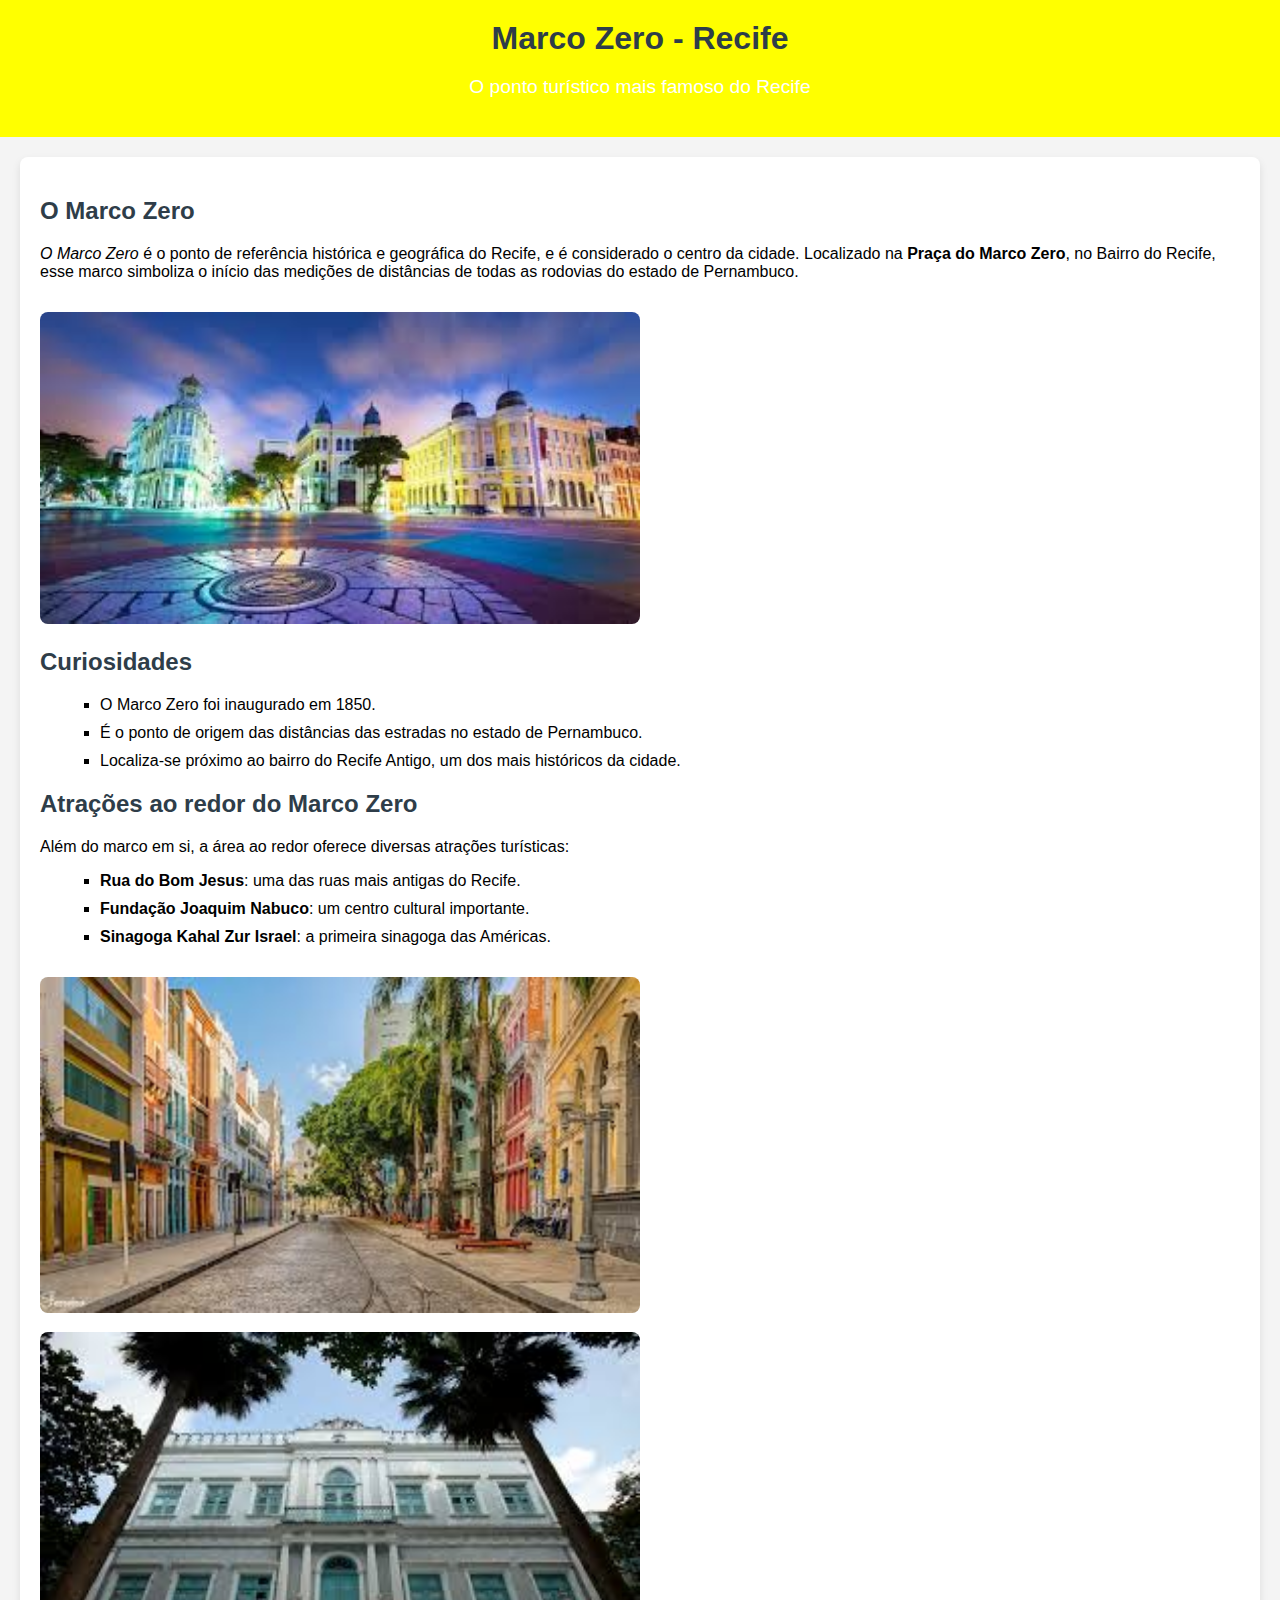
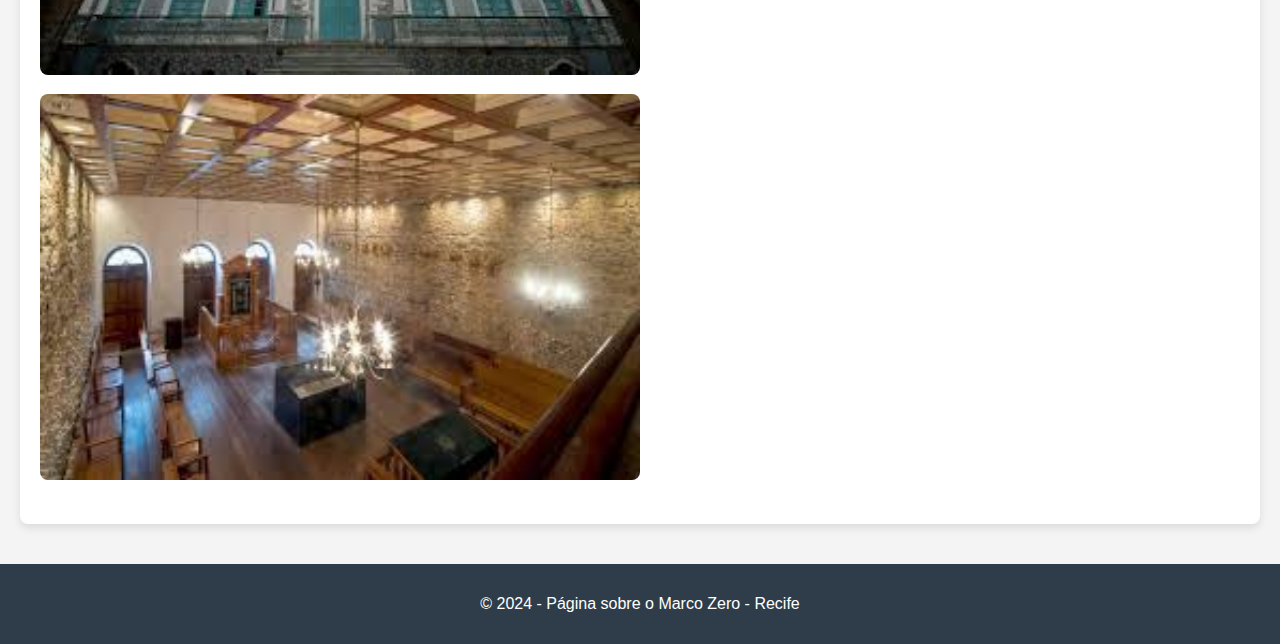
==== index.html @ c0847eab "pagina recife" ====
<!DOCTYPE html>
<html lang="pt-br">
<head>
    <meta charset="UTF-8">
    <meta name="viewport" content="width=device-width, initial-scale=1.0">
    <meta http-equiv="X-UA-Compatible" content="ie=edge">
    <title>Marco Zero - Recife</title>
    <link rel="stylesheet" href="style.css">
</head>
<body>

    
    <header>
        <h1>Marco Zero - Recife</h1>
        <p>O ponto turístico mais famoso do Recife</p>
    </header>

    
    <main>
        <section class="introducao">
            <h2>O Marco Zero</h2>
            <p><em>O Marco Zero</em> é o ponto de referência histórica e geográfica do Recife, e é considerado o centro da cidade. Localizado na <strong>Praça do Marco Zero</strong>, no Bairro do Recife, esse marco simboliza o início das medições de distâncias de todas as rodovias do estado de Pernambuco.</p>
            <img src="images/marcozero.jpg" alt="Marco Zero - Recife" class="imagem-principal">
        </section>

        <section class="curiosidades">
            <h2>Curiosidades</h2>
            <ul>
                <li>O Marco Zero foi inaugurado em 1850.</li>
                <li>É o ponto de origem das distâncias das estradas no estado de Pernambuco.</li>
                <li>Localiza-se próximo ao bairro do Recife Antigo, um dos mais históricos da cidade.</li>
            </ul>
        </section>

        <section class="atracoes">
            <h2>Atrações ao redor do Marco Zero</h2>
            <p>Além do marco em si, a área ao redor oferece diversas atrações turísticas:</p>
            <ul>
                <li><strong>Rua do Bom Jesus</strong>: uma das ruas mais antigas do Recife.</li>
                <li><strong>Fundação Joaquim Nabuco</strong>: um centro cultural importante.</li>
                <li><strong>Sinagoga Kahal Zur Israel</strong>: a primeira sinagoga das Américas.</li>
            </ul>
            <img src="images/bomjesus.jpg" alt="Rua do Bom Jesus - Recife" class="imagem-atracoes">
            <img src="images/fundacaojoaquim.jpg" alt="Fundação Joaquim Nabuco - Recife" class="imagem-atracoes">
            <img src="images/sinagoga.jpg" alt="Sinagoga Kahal Zur Israel" class="imagem-atracoes">
        </section>
    </main>

   
    <footer>
        <p>&copy; 2024 - Página sobre o Marco Zero - Recife</p>
    </footer>

</body>
</html>
---- style.css ----
/* Estilo Global */
body {
    font-family: Arial, sans-serif;
    background-color: #f4f4f4;
    margin: 0;
    padding: 0;
}

h1, h2 {
    color: #2e3d49;
}

header {
    background-color: yellow;
    color: white;
    padding: 20px;
    text-align: center;
}

header h1 {
    margin: 0;
}

header p {
    font-size: 1.2em;
}

/* Estilo para o conteúdo principal */
main {
    margin: 20px;
    padding: 20px;
    background-color: white;
    box-shadow: 0px 4px 8px rgba(0, 0, 0, 0.1);
    border-radius: 8px;
}

section {
    margin-bottom: 20px;
}

.introducao, .curiosidades, .atracoes {
    margin-bottom: 20px;
}

.introducao img, .atracoes img {
    width: 100%;
    max-width: 600px;
    height: auto;
    border-radius: 8px;
    margin-top: 15px;
}

/* Estilo para as listas */
ul {
    list-style-type: square;
    margin-left: 20px;
}

li {
    margin-bottom: 10px;
}

/* Rodapé */
footer {
    background-color: #2e3d49;
    color: white;
    text-align: center;
    padding: 15px;
    margin-top: 40px;
}
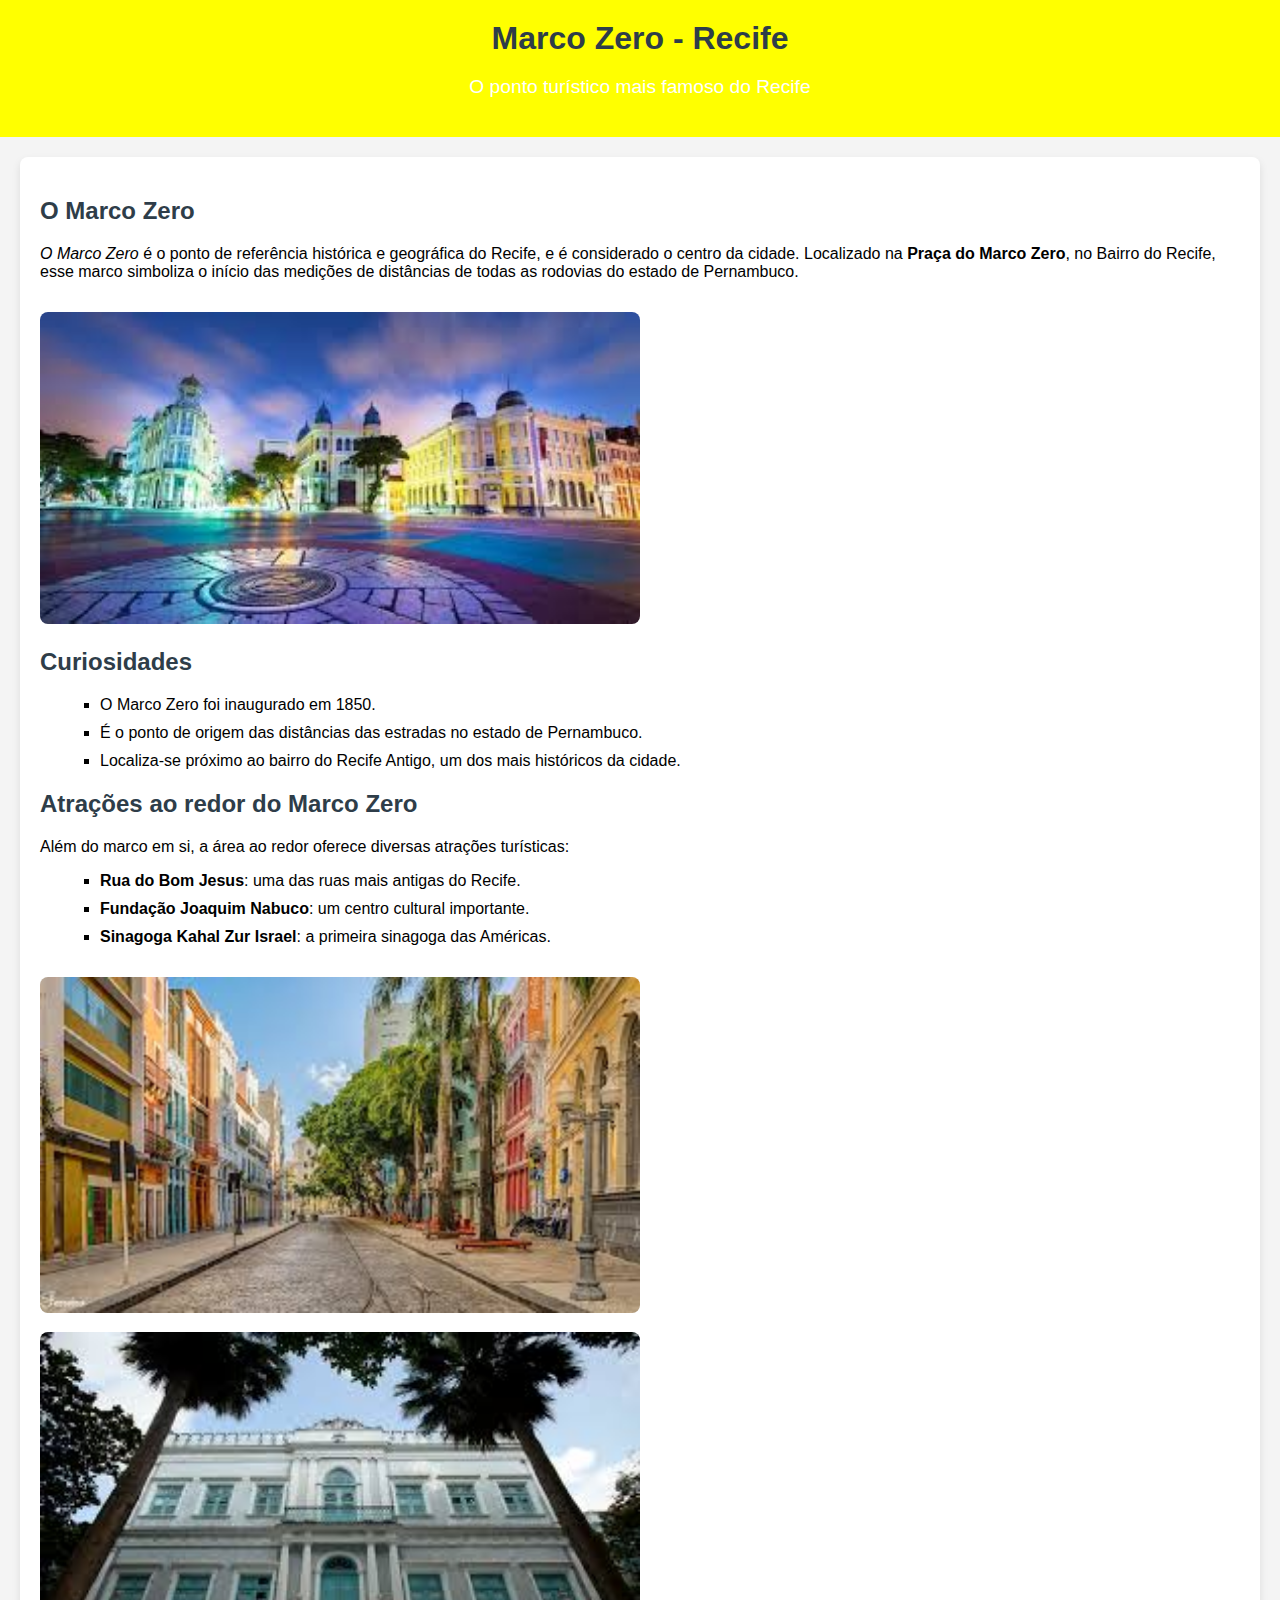
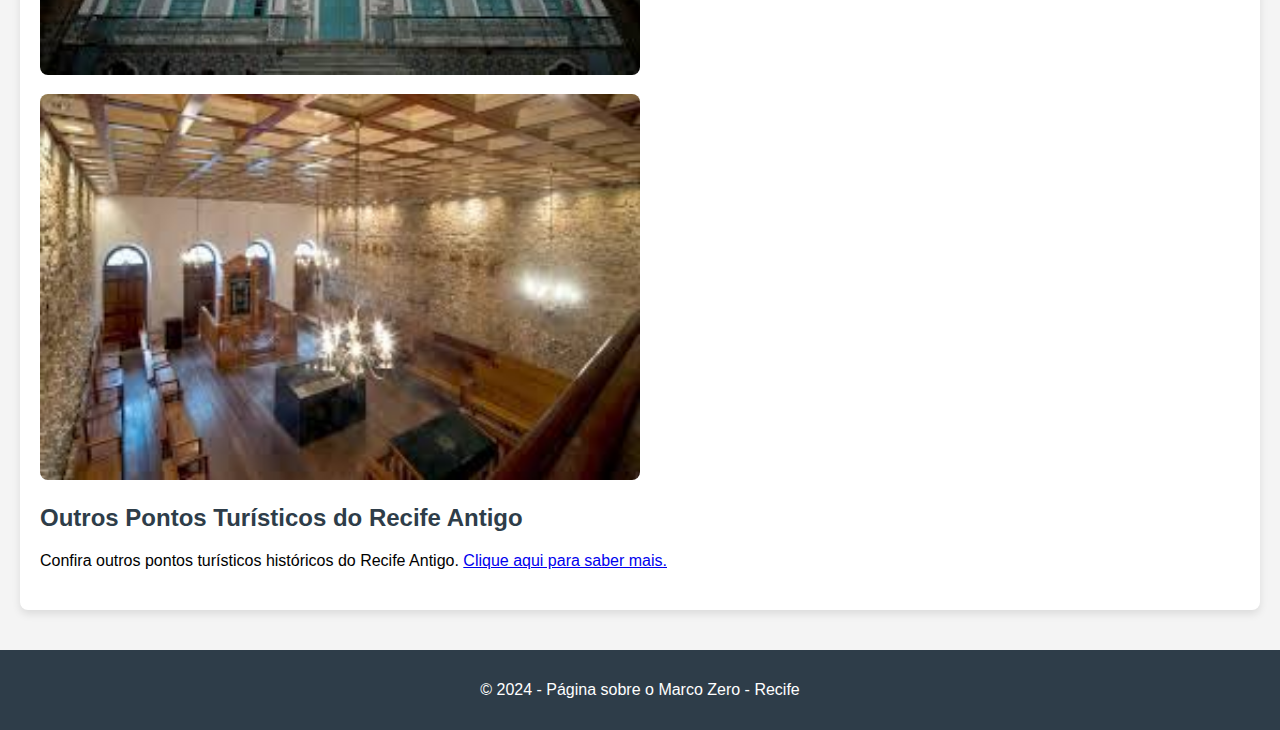
==== commit e26dfb4f: "segunda pagina" ====
--- a/index.html
+++ b/index.html
@@ -44,6 +44,12 @@
             <img src="images/fundacaojoaquim.jpg" alt="Fundação Joaquim Nabuco - Recife" class="imagem-atracoes">
             <img src="images/sinagoga.jpg" alt="Sinagoga Kahal Zur Israel" class="imagem-atracoes">
         </section>
+
+        <section class="link-pontos-turisticos">
+            <h2>Outros Pontos Turísticos do Recife Antigo</h2>
+            <p>Confira outros pontos turísticos históricos do Recife Antigo. <a href="pontos-turisticos.html">Clique aqui para saber mais.</a></p>
+        </section>
+        
     </main>
 
    
